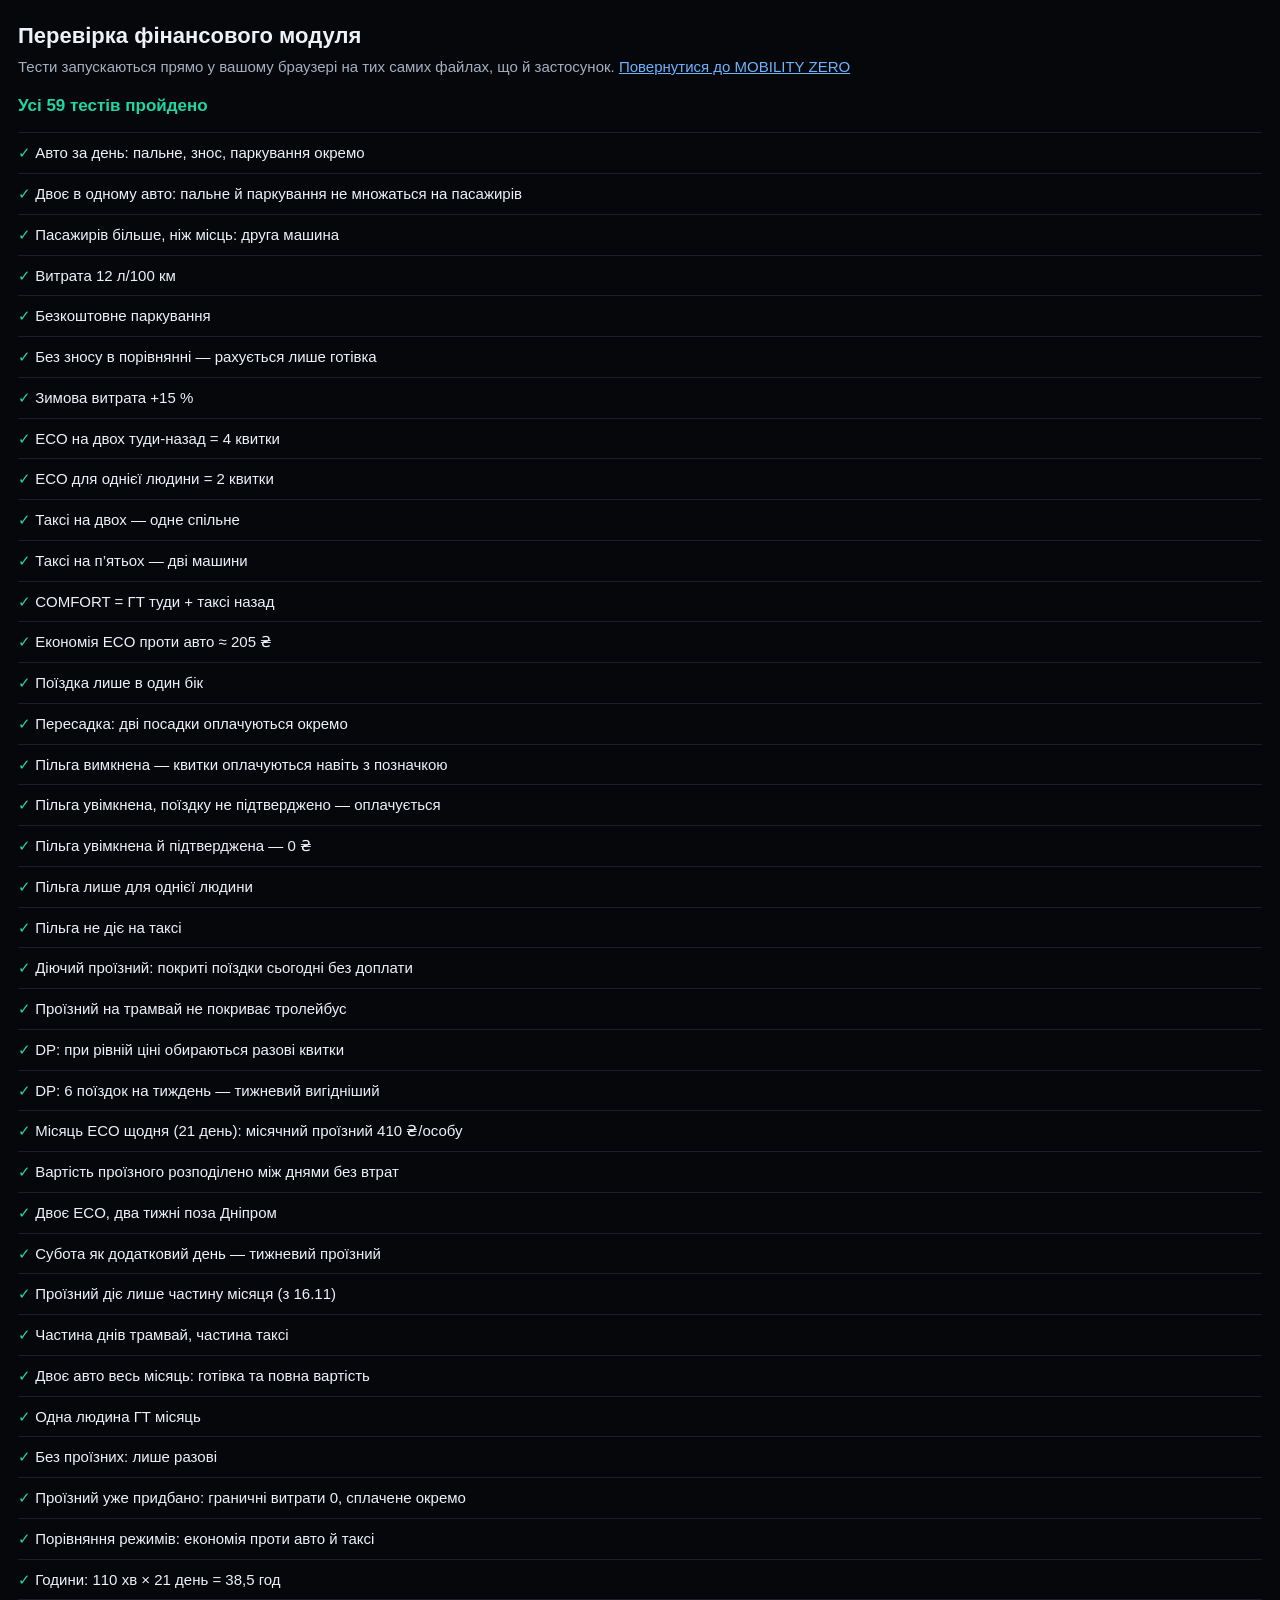
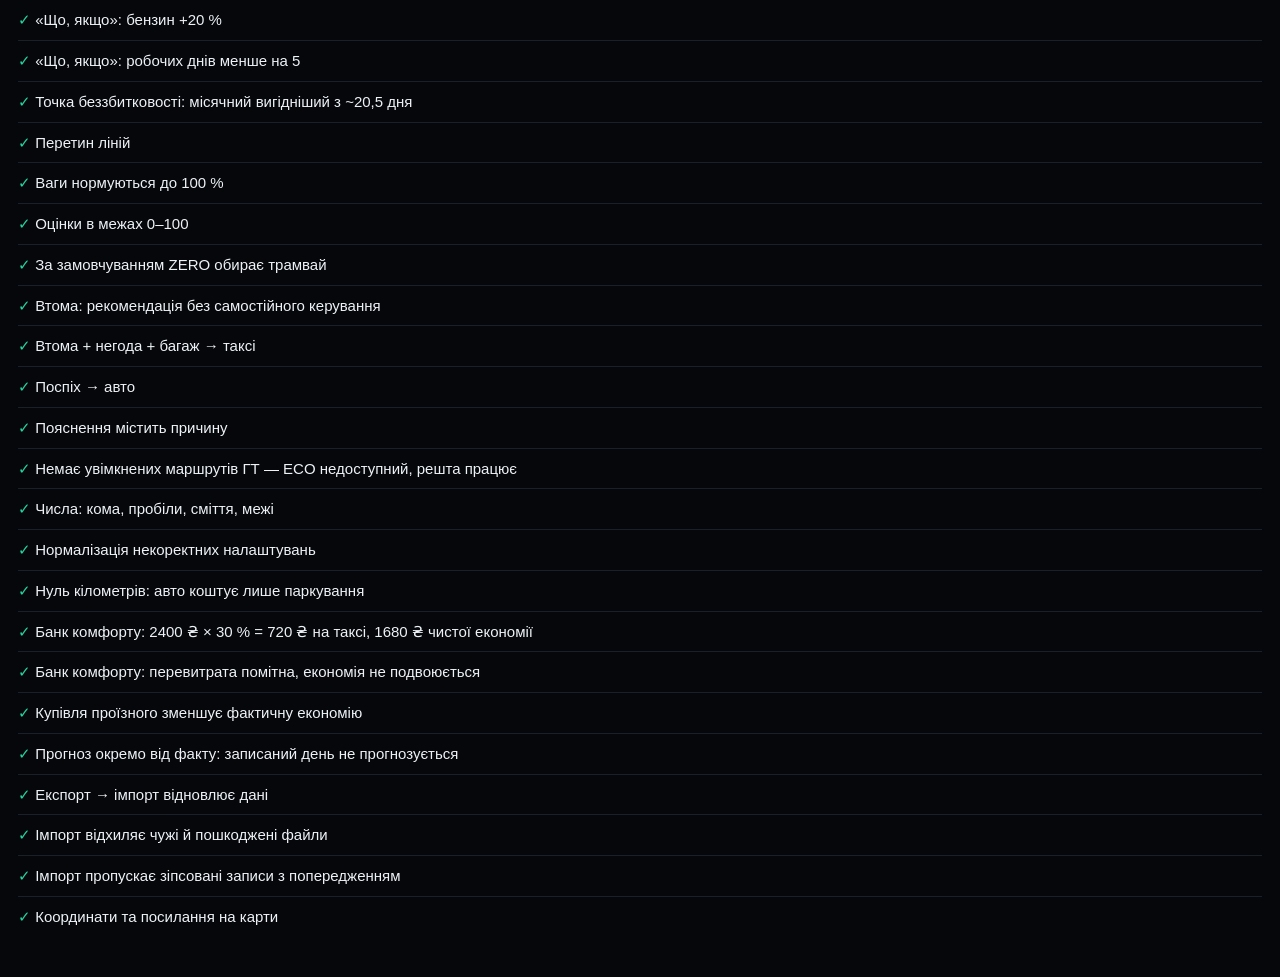
==== tests.html @ 1699c3dd "Add files via upload" ====
<!doctype html>
<html lang="uk">
<head>
  <meta charset="utf-8">
  <meta name="viewport" content="width=device-width, initial-scale=1, viewport-fit=cover">
  <title>MOBILITY ZERO — тести</title>
  <link rel="icon" type="image/png" sizes="32x32" href="favicon-32.png">
  <style>
    body { margin: 0; padding: calc(env(safe-area-inset-top) + 20px) 18px 40px; font: 15px/1.45 -apple-system, BlinkMacSystemFont, "Segoe UI", Roboto, sans-serif; background: #05070b; color: #eef2f7; }
    h1 { font-size: 22px; margin: 0 0 4px; }
    p { color: #a5b0bf; margin: 0 0 16px; }
    .sum { font-size: 17px; font-weight: 700; margin: 12px 0 14px; }
    .ok { color: #22d6a1; } .fail { color: #ff6170; }
    ul { list-style: none; padding: 0; margin: 0; }
    li { padding: 9px 0; border-top: 1px solid rgba(165, 185, 215, .14); }
    li small { display: block; color: #ff9aa4; margin-top: 3px; }
    a { color: #6db3ff; }
  </style>
</head>
<body>
  <h1>Перевірка фінансового модуля</h1>
  <p>Тести запускаються прямо у вашому браузері на тих самих файлах, що й застосунок. <a href="./">Повернутися до MOBILITY ZERO</a></p>
  <div class="sum" id="sum">Запуск…</div>
  <ul id="list"></ul>
  <script type="module">
    import { runAll } from './tests.js';
    const res = runAll();
    const failed = res.filter((r) => !r.ok).length;
    const sum = document.getElementById('sum');
    sum.textContent = failed ? `Не пройдено: ${failed} з ${res.length}` : `Усі ${res.length} тестів пройдено`;
    sum.className = `sum ${failed ? 'fail' : 'ok'}`;
    const list = document.getElementById('list');
    for (const r of res) {
      const li = document.createElement('li');
      const b = document.createElement('span');
      b.className = r.ok ? 'ok' : 'fail';
      b.textContent = r.ok ? '✓ ' : '✗ ';
      li.append(b, document.createTextNode(r.name));
      if (!r.ok) { const s = document.createElement('small'); s.textContent = r.error; li.append(s); }
      list.append(li);
    }
    window.__TESTS = { total: res.length, failed };
  </script>
</body>
</html>
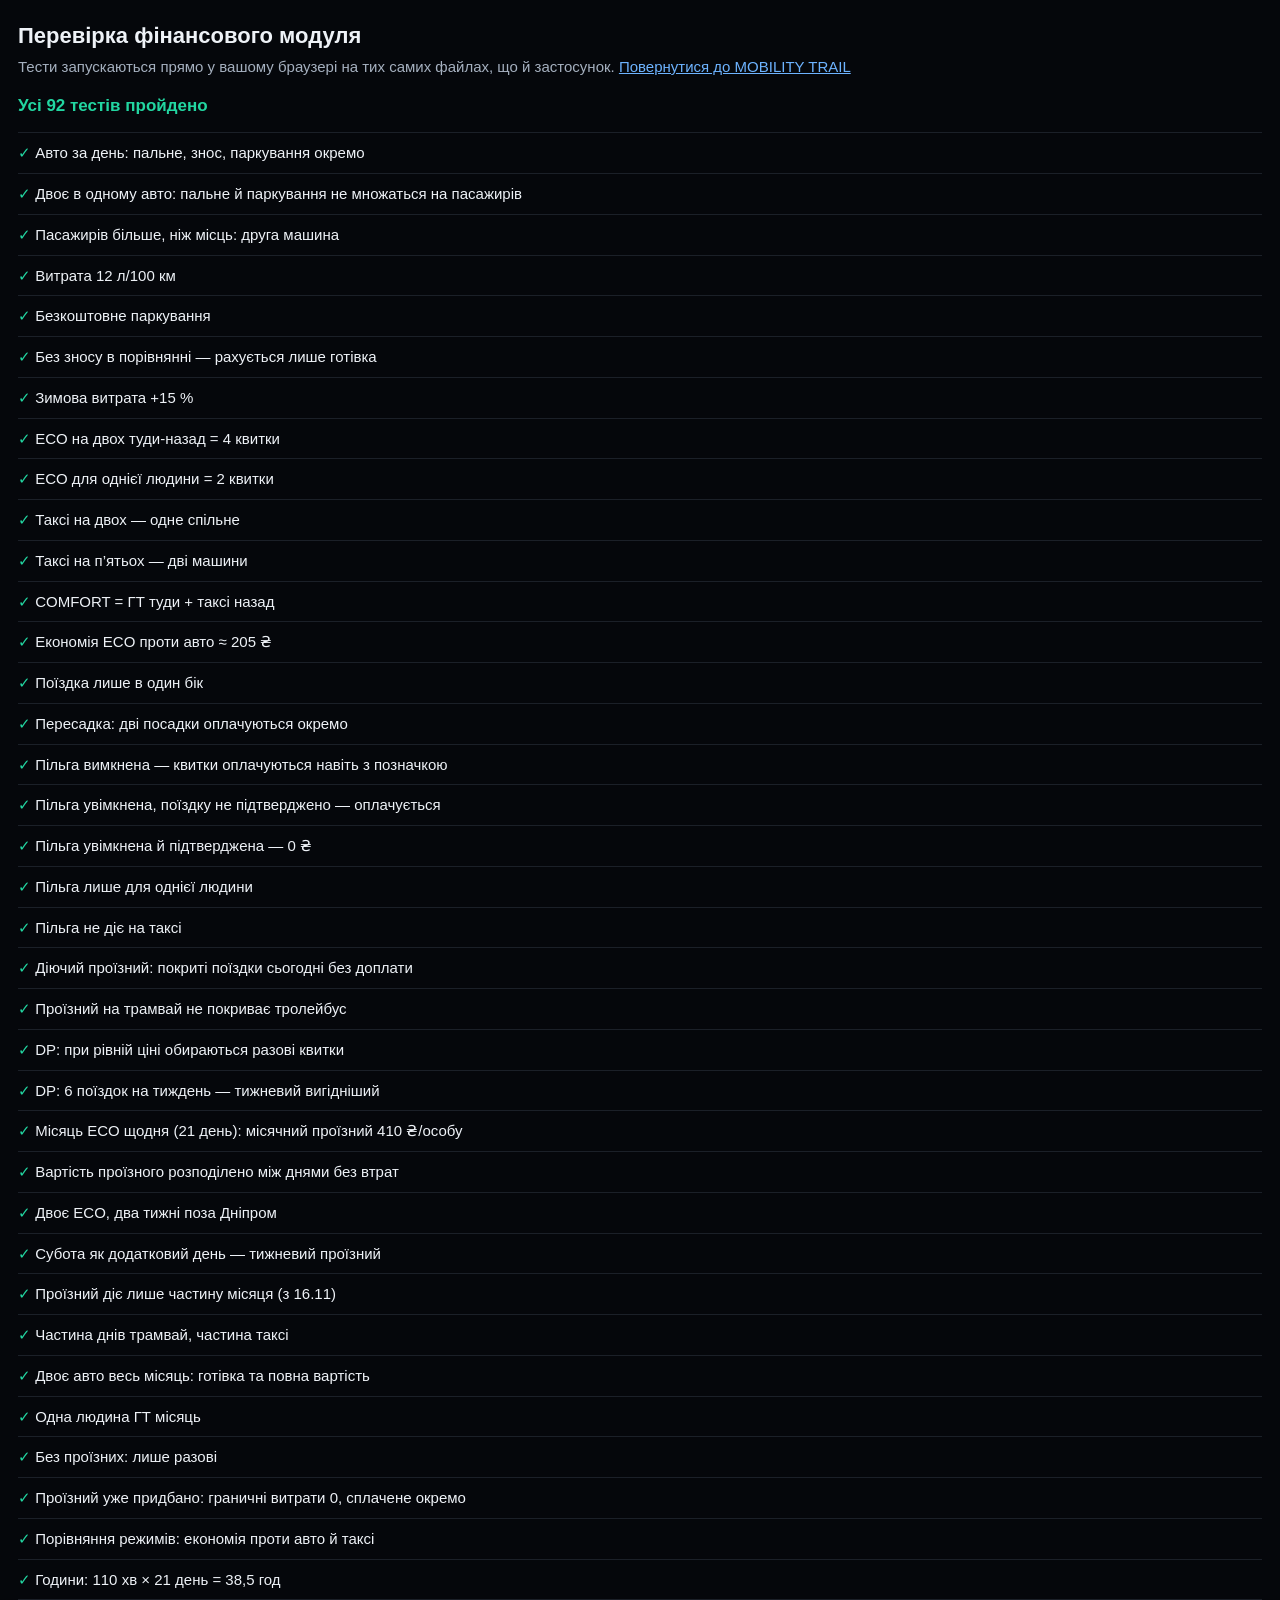
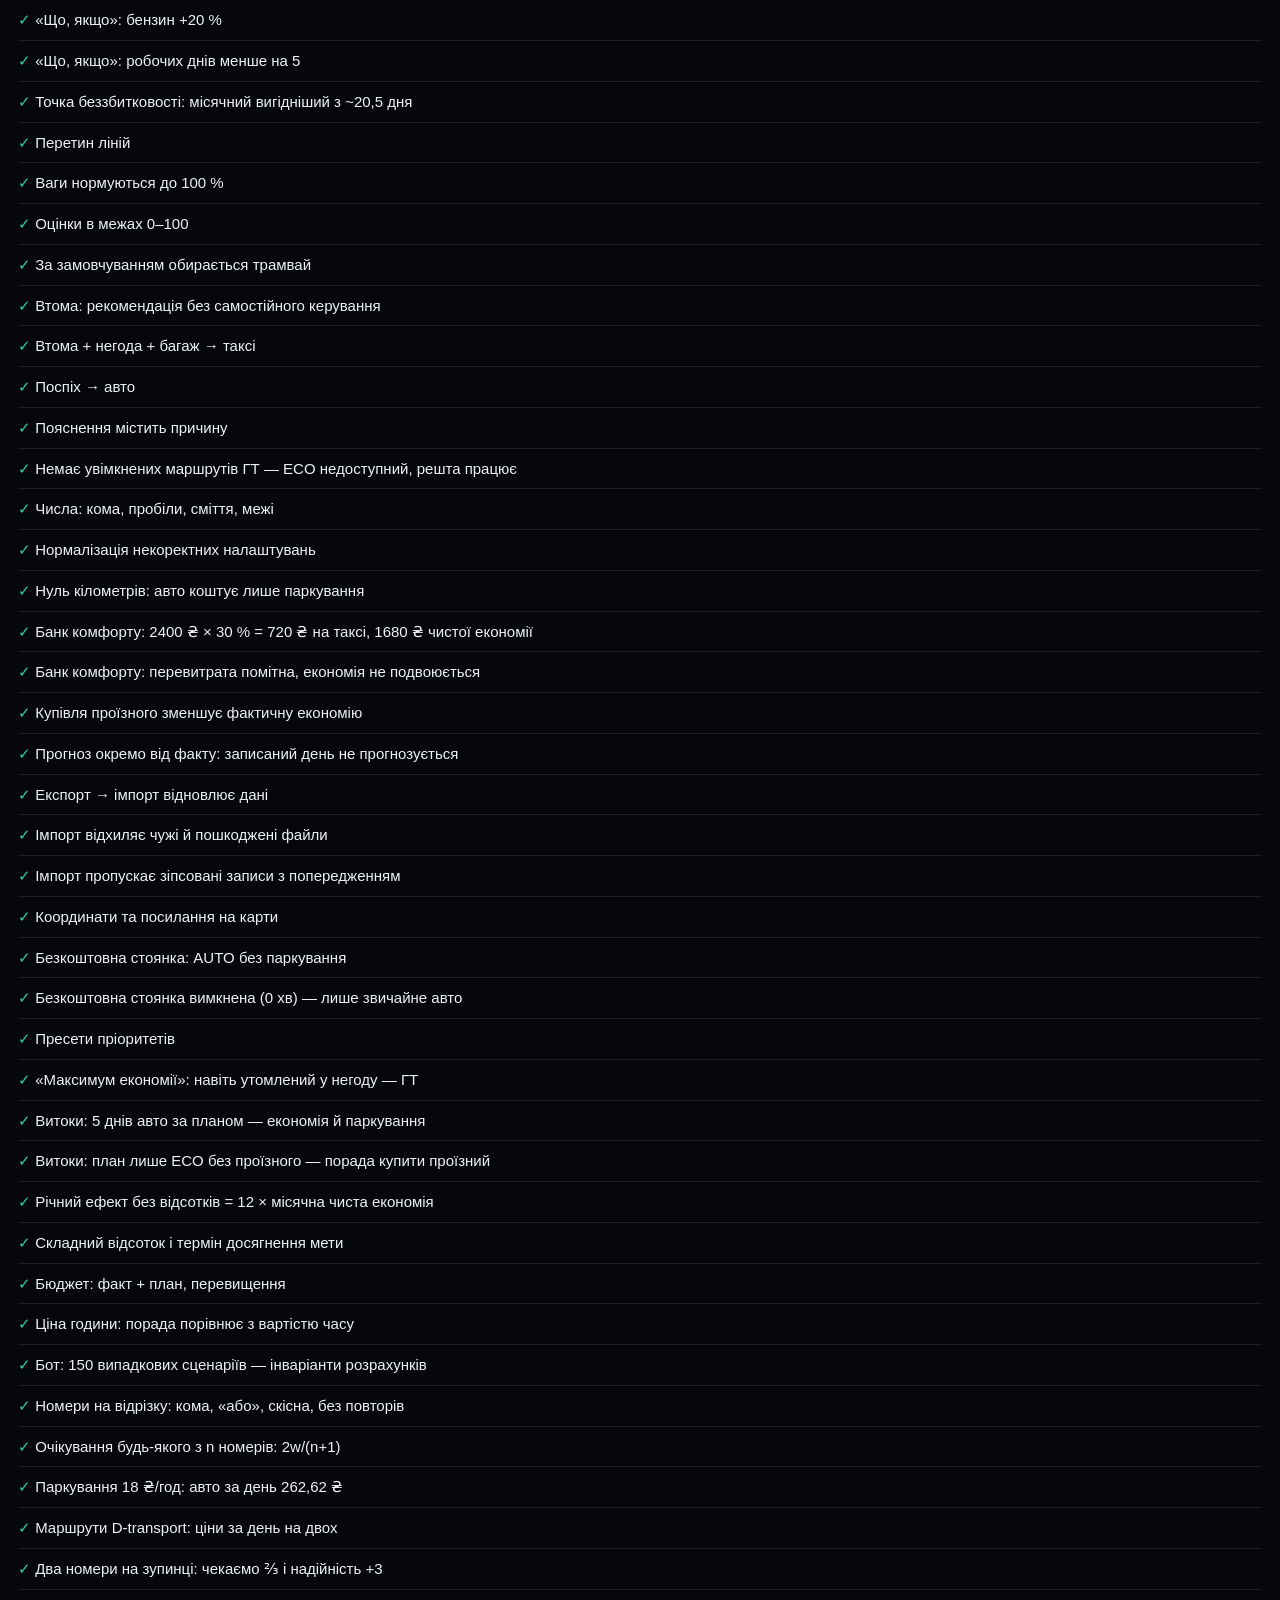
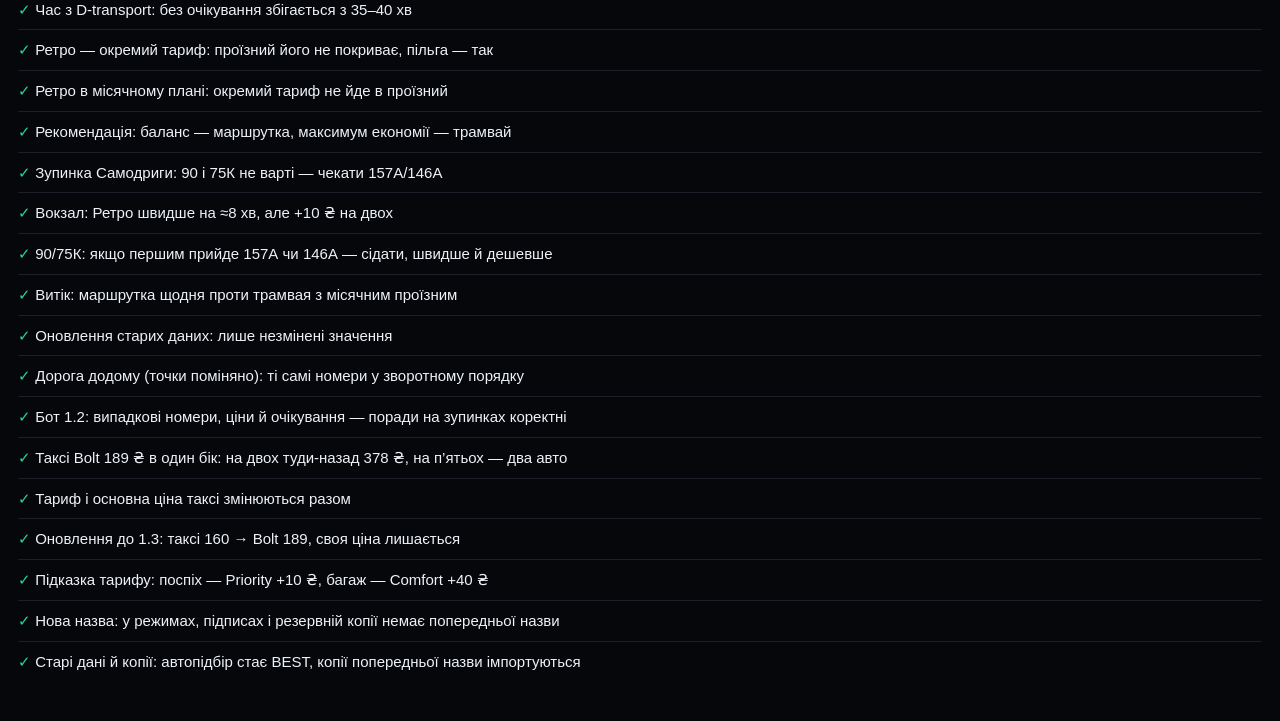
==== commit ea09a3d7: "Add files via upload" ====
--- a/tests.html
+++ b/tests.html
@@ -3,7 +3,7 @@
 <head>
   <meta charset="utf-8">
   <meta name="viewport" content="width=device-width, initial-scale=1, viewport-fit=cover">
-  <title>MOBILITY ZERO — тести</title>
+  <title>MOBILITY TRAIL — тести</title>
   <link rel="icon" type="image/png" sizes="32x32" href="favicon-32.png">
   <style>
     body { margin: 0; padding: calc(env(safe-area-inset-top) + 20px) 18px 40px; font: 15px/1.45 -apple-system, BlinkMacSystemFont, "Segoe UI", Roboto, sans-serif; background: #05070b; color: #eef2f7; }
@@ -19,7 +19,7 @@
 </head>
 <body>
   <h1>Перевірка фінансового модуля</h1>
-  <p>Тести запускаються прямо у вашому браузері на тих самих файлах, що й застосунок. <a href="./">Повернутися до MOBILITY ZERO</a></p>
+  <p>Тести запускаються прямо у вашому браузері на тих самих файлах, що й застосунок. <a href="./">Повернутися до MOBILITY TRAIL</a></p>
   <div class="sum" id="sum">Запуск…</div>
   <ul id="list"></ul>
   <script type="module">
